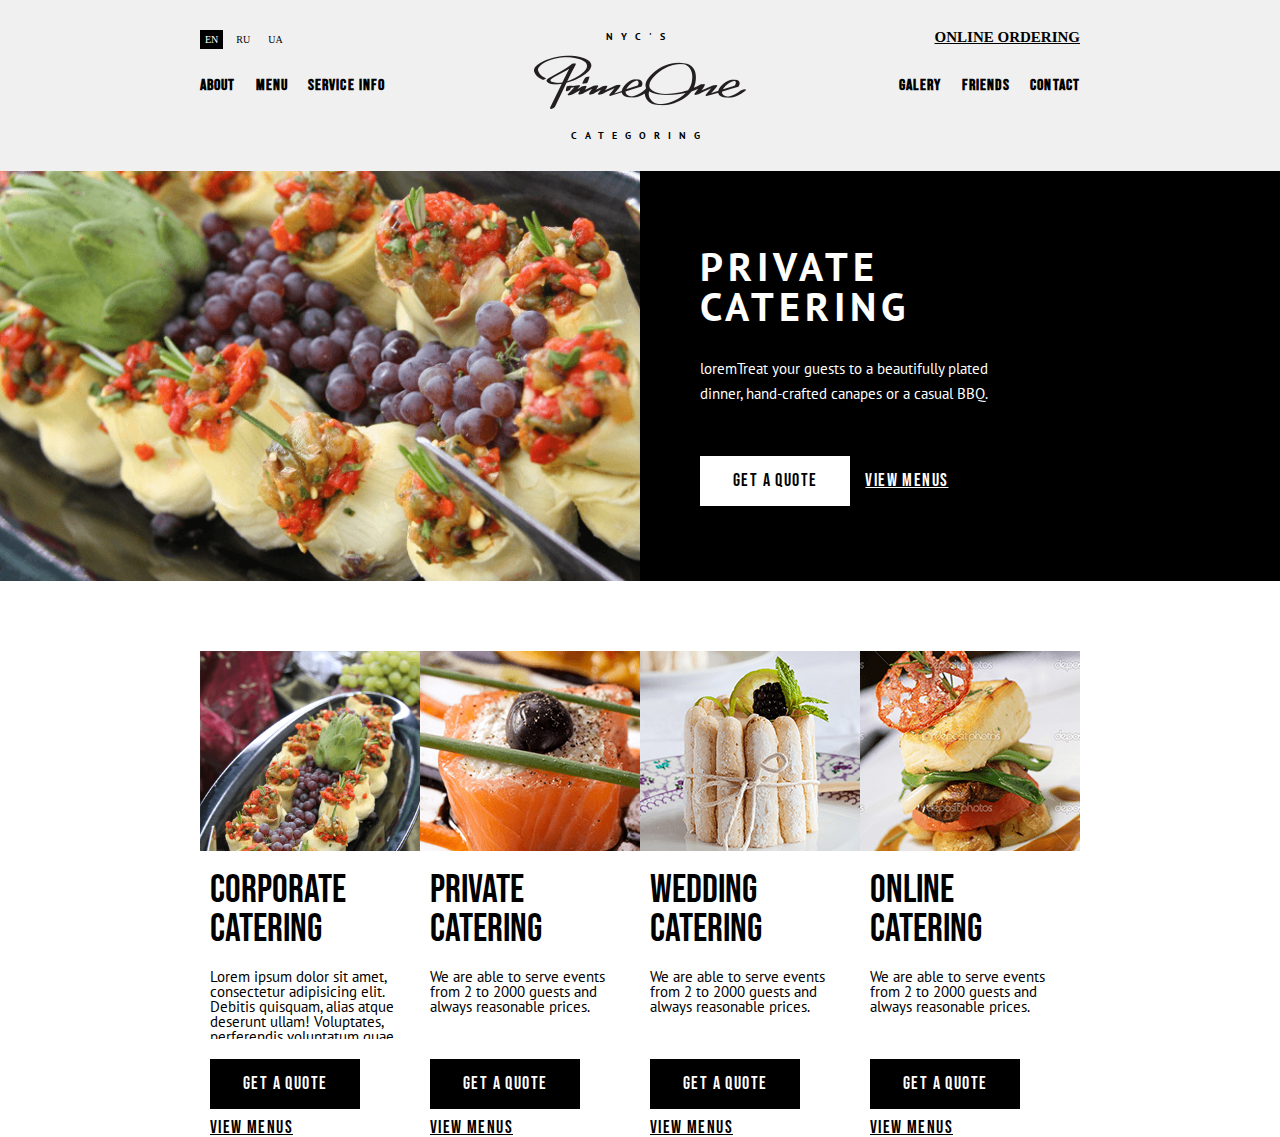
==== index.html @ daa97dd8 "init" ====
<!DOCTYPE html>
<html lang="en">
<head>
	<meta charset="UTF-8">
	<title>Prime One</title>
	<meta name="format-detection" content="telephone=no">
	<meta http-equiv="X-UA-Compatible" content="IE-edge">
	<link rel="stylesheet" href="css/style.css">
	<link rel="stylesheet" href="css/custom.css">
	<meta name="viewport" content="width=device-width, initial-scale=1.0, maximum-scale=1.0, user-scalable=0">
</head>
<body>
	<div class="wrapper">
		<!-- Шапка нач -->
		<div class="header">
			<div class="container">
				<div class="header-top">
					<div class="header-top-language">
						<a href="" class="header-top-language__item active">en</a>
						<a href="" class="header-top-language__item">ru</a>
						<a href="" class="header-top-language__item">ua</a>
					</div>
					<a href="" class="header-top__ordering">Online ordering</a>
				</div>
				<div class="header-bottom">
					<div class="header-bottom__column">
						<nav class="header-bottom-menu">
							<ul class="header-bottom-menu-list left">
								<li>
									<a href="" class="header-bottom-menu__link">About</a>
								</li>
								<li>
									<a href="" class="header-bottom-menu__link">Menu</a>
								</li>
								<li>
									<a href="" class="header-bottom-menu__link">Service info</a>
								</li>
							</ul>
						</nav>
					</div>
					<div class="header-bottom__column">
						<a href="" class="header-logo">
							<span class="header-logo__text">NYC'S</span>
							<span class="herader-logo__image">
								<img src="img/header_logo.png" alt="">
							</span>
							<span class="header-logo__text">Categoring</span>
						</a>
					</div>
					<div class="header-bottom__column">
						<nav class="header-bottom-menu ">
							<ul class="header-bottom-menu-list right">
								<li>
									<a href="" class="header-bottom-menu__link">Galery</a>
								</li>
								<li>
									<a href="" class="header-bottom-menu__link">Friends</a>
								</li>
								<li>
									<a href="" class="header-bottom-menu__link">Contact</a>
								</li>
							</ul>
						</nav>
					</div>
				</div>
				<!-- Меню - бургер для мобил -->
				<div class="header-menu__icon">
					<span></span>
					<span></span>
					<span></span>
				</div>
				<!-- конец Меню - бургер для мобил -->
			</div>
		</div>
		<!-- Шапка конец -->
		<div class="content">
			<div class="private">
				<div class="private__column">
					<div class="private__img">
						<!-- <img src="/img/content/01.png" alt=""> -->
					</div>
				</div>
				<div class="private__column">
					<div class="private-body">
						<div class="private-body-content">
							<div class="private-body__title">Private catering
							</div>
							<div class="private-body__text">
							loremTreat your guests to a beautifully plated dinner, hand-crafted canapes or a casual BBQ.
							</div>
						<div class="private-body-button">
								<a href="" class="private-body-button__item btn btn--white">Get a quote</a>
								<a href="" class="private-body-button__link">View menus</a>
						</div>
						</div>
					</div>
				</div>
			</div>
			<!-- ============== Variants нач ============ -->
			<div class="variants">
				<div class="container"><!-- Ограничивающий контейнер, т.к. в макете ограничен по шир. -->
					<div class="variants-body">
						<div class="variants__column">
							<div class="variants-item">
								<div class="variants-item-img">
									<a href="" class="variants-item__image">
								<!-- <img src="img/variants/01.png" alt=""> --> </a>
								</div>
										<p><a href="" class="variants-item__title">Corporate catering</a></p>
								<div class="variants-item__text">
									Lorem ipsum dolor sit amet, consectetur adipisicing elit. Debitis quisquam, alias atque deserunt ullam! Voluptates, perferendis voluptatum quae quod praesentium repellat impedit sit ea velit odio itaque vero dicta, provident!
									We are able to serve events from 2 to 2000 guests and always reasonable prices.
								</div>
								<p><a href="" class="variants-item__btn btn">Get a quote</a></p>
								<a href="" class="variants-item__link">View menus</a>
							</div>
							<div class="variants-item">
								<div class="variants-item-img img02">
									<a href="" class="variants-item__image"></a>
								</div>
								<p><a href="" class="variants-item__title">Private catering</a></p>
								<div class="variants-item__text">
									We are able to serve events from 2 to 2000 guests and always reasonable prices.
								</div>
								<p><a href="" class="variants-item__btn btn">Get a quote</a></p>
								<a href="" class="variants-item__link">View menus</a>
							</div>
							<div class="variants-item">
								<div class="variants-item-img img03">
									<a href="" class="variants-item__image"></a>
								</div>
								<p><a href="" class="variants-item__title">Wedding catering</a></p>
								<div class="variants-item__text">
									We are able to serve events from 2 to 2000 guests and always reasonable prices.
								</div>
								<p><a href="" class="variants-item__btn btn">Get a quote</a></p>
								<a href="" class="variants-item__link">View menus</a>
							</div>
							<div class="variants-item">
								<div class="variants-item-img img04">
									<a href="" class="variants-item__image"></a>
								</div>
								<p><a href="" class="variants-item__title">Online catering</a></p>
								<div class="variants-item__text">
									We are able to serve events from 2 to 2000 guests and always reasonable prices.
								</div>
								<p><a href="" class="variants-item__btn btn">Get a quote</a></p>
								<a href="" class="variants-item__link">View menus</a>
							</div>
							
						</div>
					</div>
				</div>
						
				
			</div>
		</div>
	</div>
	
</body>
</html>
---- css/style.css ----
@charset "UTF-8";
/* Сброс параметров */
@import url("https://fonts.googleapis.com/css2?family=PT+Sans&display=swap");
@import url("https://fonts.googleapis.com/css2?family=Bebas+Neue&display=swap");
* {
  padding: 0;
  margin: 0;
  border: 0;
}

*, *:before, *:after {
  box-sizing: border-box;
}

:focus, :active {
  outline: none;
}

a:focus, a:active {
  outline: none;
}

nav, footer, header, aside {
  display: block;
}

html, body {
  height: 100%;
  width: 100%;
  font-size: 100%;
  line-height: 1;
  font-size: 14px;
  font-family: PT Sans;
  -ms-text-size-adjust: 100%;
  -moz-text-size-adjust: 100%;
  -webkit-text-size-adjust: 100%;
}

input, button, textarea {
  font-family: inherit;
}

input::-ms-clear {
  display: none;
}

button {
  cursor: pointer;
}

button::-moz-focus-inner {
  padding: 0;
  border: 0;
}

a, a:visited {
  text-decoration: none;
}

a:hover {
  text-decoration: none;
}

ul li {
  list-style: none;
}

img {
  vertical-align: top;
}

h1, h2, h3, h4, h5, h6 {
  font-size: inherit;
  font-weight: 400;
}

/*----------------------*/
.btn {
  height: 50px;
  line-height: 50px;
  background-color: #000;
  display: inline-block;
  padding: 0 33px;
  font-size: 18px;
  font-family: "Bebas Neue";
  text-transform: uppercase;
  color: #fff;
  letter-spacing: 1.4px;
}
.btn--white {
  background-color: #fff;
  color: #000;
}
.btn:fw {
  width: 100%;
}

@font-face {
  font-family: "Conv_ceremoniousOne";
  src: url("../fonts/ceremoniousOne.eot");
  src: local("☺"), url("../fonts/ceremoniousOne.woff") format("woff"), url("../fonts/ceremoniousOne.ttf") format("truetype"), url("../fonts/ceremoniousOne.svg") format("svg");
  font-weight: normal;
  font-style: normal;
}
.wrapper {
  width: 100%;
  min-height: 100%;
  overflow: hidden;
}
.container {
  max-width: 880px;
  margin: 0 auto;
  width: 100%;
}
@media (max-width: 892px) {
  .container {
    max-width: 750px;
  }
}
@media (max-width: 750) {
  .container {
    max-width: none;
    padding: 0 10px;
  }
}

.private {
  display: ms-flexbox;
  display: flex;
  background-color: #000;
  margin-bottom: 70px;
}
.private__img {
  background-image: url("../img/content/01.png");
  background-size: cover;
  height: 100%;
}
.private__column {
  flex: 0 0 50%;
}

.private-body {
  padding: 75px 0 75px 60px;
}
.private-body__title {
  font-size: 40px;
  text-transform: uppercase;
  color: #fff;
  font-weight: 900;
  letter-spacing: 5px;
  margin-bottom: 30px;
}
.private-body__text {
  line-height: 25px;
  font-size: 15px;
  color: #fff;
  margin-bottom: 50px;
}

.private-body-content {
  max-width: 305px;
}

.private-body-button {
  display: ms-flexbox;
  display: flex;
  align-items: center;
}
.private-body-button__link {
  text-transform: uppercase;
  text-decoration: underline;
  color: #fff;
  font-family: "Bebas Neue";
  font-size: 18px;
  letter-spacing: 1.4px;
  margin-left: 15px;
}

.variants__column {
  display: ms-flexbox;
  display: flex;
  flex: 0 0 25%;
  height: 50%;
}

.variants-item-img {
  width: 220px;
  height: 200px;
  background-image: url("../img/variants/01.png");
  background-size: cover;
  margin-bottom: 20px;
}

.img02 {
  background-image: url("../img/variants/02.png");
}

.img03 {
  background-image: url("../img/variants/03.png");
}

.img04 {
  background-image: url("../img/variants/04.png");
}

.variants-item__title {
  display: block;
  padding: 0 0 0 10px;
  font-family: "Bebas Neue";
  text-transform: uppercase;
  font-size: 39px;
  color: #000;
  max-width: 175px;
}
.variants-item__text {
  overflow-y: auto;
  padding: 0 0 0 10px;
  margin: 20px 0 20px 0;
  font-size: 15px;
  height: 70px;
  max-height: 75px;
  max-width: 200px;
}
.variants-item__btn {
  margin: 0 0 10px 10px;
}
.variants-item__link {
  text-transform: uppercase;
  text-decoration: underline;
  color: #000;
  font-family: "Bebas Neue";
  font-size: 18px;
  letter-spacing: 1.4px;
  padding: 0 0 0 10px;
}

.header {
  padding: 30px 0 30px 0;
  background-color: #f0f0f0;
}

.header-top {
  display: ms-flexbox;
  display: flex;
  justify-content: space-between;
}
.header-top__ordering {
  text-transform: uppercase;
  text-decoration: underline;
  font-size: 15px;
  font-family: Bebas;
  color: #000;
  font-weight: 900;
}

.header-top-language {
  display: ms-flexbox;
  display: flex;
}
.header-top-language__item {
  display: block;
  line-height: 19px;
  color: #000;
  font-size: 10px;
  font-family: Bebas;
  text-transform: uppercase;
  padding: 0 5px;
  margin: 0 8px 0 0;
}
.header-top-language__item.active {
  background-color: #000;
  color: #fff;
}

.header-bottom {
  margin: -17px 0 0 0;
  display: ms-flexbox;
  display: flex;
  align-items: center;
}
.header-bottom__column {
  flex: 0 0 33.333%;
  font-weight: 900;
}

.header-bottom-menu__link {
  color: #000;
}

.header-bottom-menu-list {
  display: ms-flexbox;
  display: flex;
  font-family: "Bebas Neue";
  text-transform: uppercase;
  line-height: 1.667;
  letter-spacing: 1.1px;
  font-size: 16px;
}
.header-bottom-menu-list li {
  padding: 0 20px 0 0;
}
.header-bottom-menu-list li:last-child {
  padding-right: 0;
}
@media (max-width: 892pxpx) {
  .header-bottom-menu-list li:last-child {
    padding: 5px;
  }
}
.header-bottom-menu-list.right {
  justify-content: flex-end;
}
@media (max-width: 892pxpx) {
  .header-bottom-menu-list.right {
    padding: 5px;
  }
}

.header-logo {
  display: block;
  text-align: center;
  font-size: 10px;
  letter-spacing: 8px;
  text-transform: uppercase;
  color: #000;
}
.herader-logo__image {
  margin: 0 15px;
}

.header-menu__icon {
  display: none;
}

@media (max-width: 750px) {
  .header-menu__icon {
    display: block;
    position: absolute;
    top: 18px;
    right: 10px;
    width: 30px;
    height: 18px;
    cursor: pointer;
    z-index: 5;
  }
}
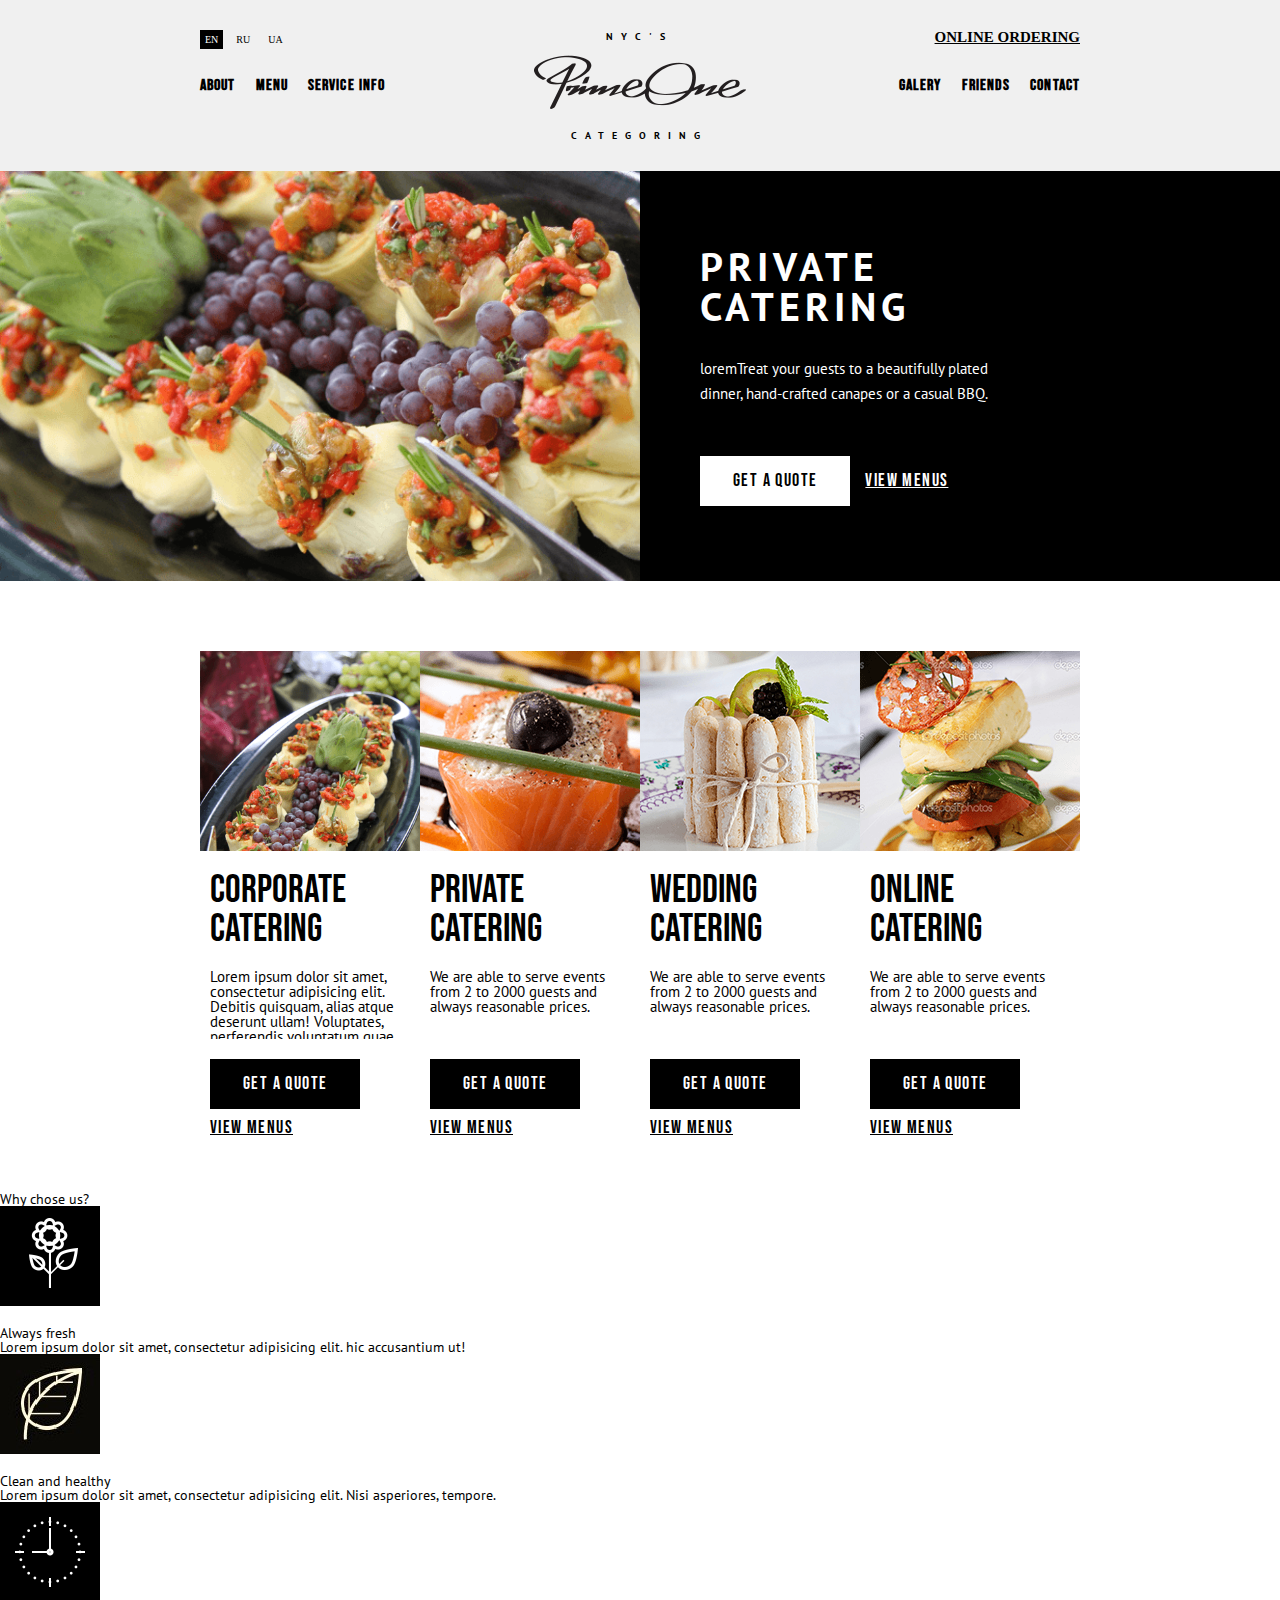
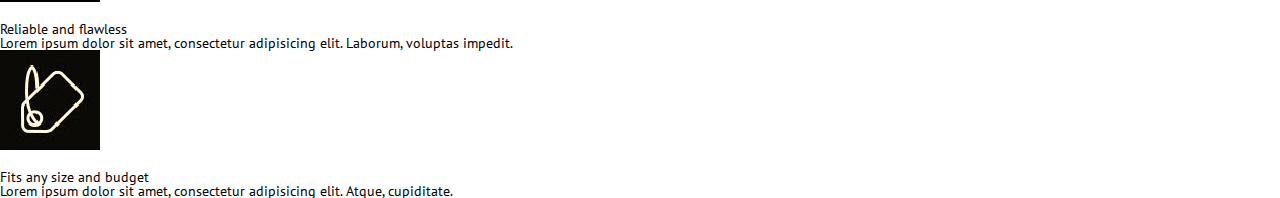
==== commit a05d5de5: "add some img" ====
--- a/index.html
+++ b/index.html
@@ -98,7 +98,8 @@
 			</div>
 			<!-- ============== Variants нач ============ -->
 			<div class="variants">
-				<div class="container"><!-- Ограничивающий контейнер, т.к. в макете ограничен по шир. -->
+				<div class="container">
+					<!-- Ограничивающий контейнер, т.к. в макете ограничен по шир. -->
 					<div class="variants-body">
 						<div class="variants__column">
 							<div class="variants-item">
@@ -106,7 +107,7 @@
 									<a href="" class="variants-item__image">
 								<!-- <img src="img/variants/01.png" alt=""> --> </a>
 								</div>
-										<p><a href="" class="variants-item__title">Corporate catering</a></p>
+								<p><a href="" class="variants-item__title">Corporate catering</a></p>
 								<div class="variants-item__text">
 									Lorem ipsum dolor sit amet, consectetur adipisicing elit. Debitis quisquam, alias atque deserunt ullam! Voluptates, perferendis voluptatum quae quod praesentium repellat impedit sit ea velit odio itaque vero dicta, provident!
 									We are able to serve events from 2 to 2000 guests and always reasonable prices.
@@ -151,8 +152,68 @@
 						</div>
 					</div>
 				</div>
-						
-				
+			</div>
+			<!-- Var end -->
+			<!-- ============ Why we? ========== -->
+			<div class="why">
+				<div class="why-top">
+					<div class="why-top__column">
+						<div class="why-top__text">Why chose us?</div>
+					</div>
+					<div class="why-top__column">
+						<div class="why-top__img"><!-- <img src="img/why/Layer 3.png" alt=""> --></div>
+					</div>					
+				</div>
+				<div class="why-bottom">
+					<div class="why-bottom__column">
+						<div class="why-bottom-item">
+							<div class="why-bottom-item__icon">
+								<img src="img/icons/flower.png" alt="">
+							</div>
+							<div class="why-bottom-item-body">
+								<div class="why-bottom-item-body__title">Always fresh</div>
+								<div class="why-bottom-item-body__text">Lorem ipsum dolor sit amet, consectetur adipisicing elit. hic accusantium ut!</div>
+							</div>
+						</div>
+					</div>
+					<div class="why-bottom__column">
+						<div class="why-bottom-item">
+							<div class="why-bottom-item__icon">
+								<img src="img/icons/icon02.jpg" alt="">
+							</div>
+							<div class="why-bottom-item-body">
+								<div class="why-bottom-item-body__title">
+									Clean and healthy
+								</div>
+								<div class="why-bottom-item-body__text">Lorem ipsum dolor sit amet, consectetur adipisicing elit. Nisi asperiores, tempore.</div>
+							</div>
+						</div>
+					</div>
+					<div class="why-bottom__column">
+						<div class="why-bottom-item">
+							<div class="why-bottom-item__icon icon03">
+								<img src="img/icons/timeIcon.png" alt="">
+							</div>
+							<div class="why-bottom-item-body">
+								<div class="why-bottom-item-body__title">
+									Reliable and flawless
+								</div>
+								<div class="why-bottom-item-body__text">
+									Lorem ipsum dolor sit amet, consectetur adipisicing elit. Laborum, voluptas impedit.
+								</div>
+							</div>
+						</div>
+					</div>
+					<div class="why-bottom__column">
+						<div class="why-bottom-item">
+							<div class="why-bottom-item__icon icon04"><img src="img/icons/icon04.jpg" alt=""></div>
+							<div class="why-bottom-item-body">
+								<div class="why-bottom-item-body__title">Fits any size and budget</div>
+								<div class="why-bottom-item-body__text">Lorem ipsum dolor sit amet, consectetur adipisicing elit. Atque, cupiditate.</div>
+							</div>
+						</div>
+					</div>
+				</div>
 			</div>
 		</div>
 	</div>
--- a/css/style.css
+++ b/css/style.css
@@ -112,12 +112,12 @@
   margin: 0 auto;
   width: 100%;
 }
-@media (max-width: 892px) {
+@media (max-width: 892pxpx) {
   .container {
     max-width: 750px;
   }
 }
-@media (max-width: 750) {
+@media (max-width: 750px) {
   .container {
     max-width: none;
     padding: 0 10px;
@@ -176,11 +176,24 @@
   margin-left: 15px;
 }
 
+@media (max-width: 892px) {
+  .container {
+    flex-wrap: wrap;
+  }
+}
+
+.variants {
+  margin-bottom: 30px;
+}
 .variants__column {
   display: ms-flexbox;
   display: flex;
-  flex: 0 0 25%;
-  height: 50%;
+}
+@media (max-width: 892px) {
+  .variants__column {
+    display: ms-flexbox;
+    display: flex;
+  }
 }
 
 .variants-item-img {
@@ -203,6 +216,9 @@
   background-image: url("../img/variants/04.png");
 }
 
+.variants-item {
+  margin-bottom: 25px;
+}
 .variants-item__title {
   display: block;
   padding: 0 0 0 10px;
@@ -232,6 +248,10 @@
   font-size: 18px;
   letter-spacing: 1.4px;
   padding: 0 0 0 10px;
+}
+
+.why-bottom-item__icon {
+  margin-bottom: 20px;
 }
 
 .header {
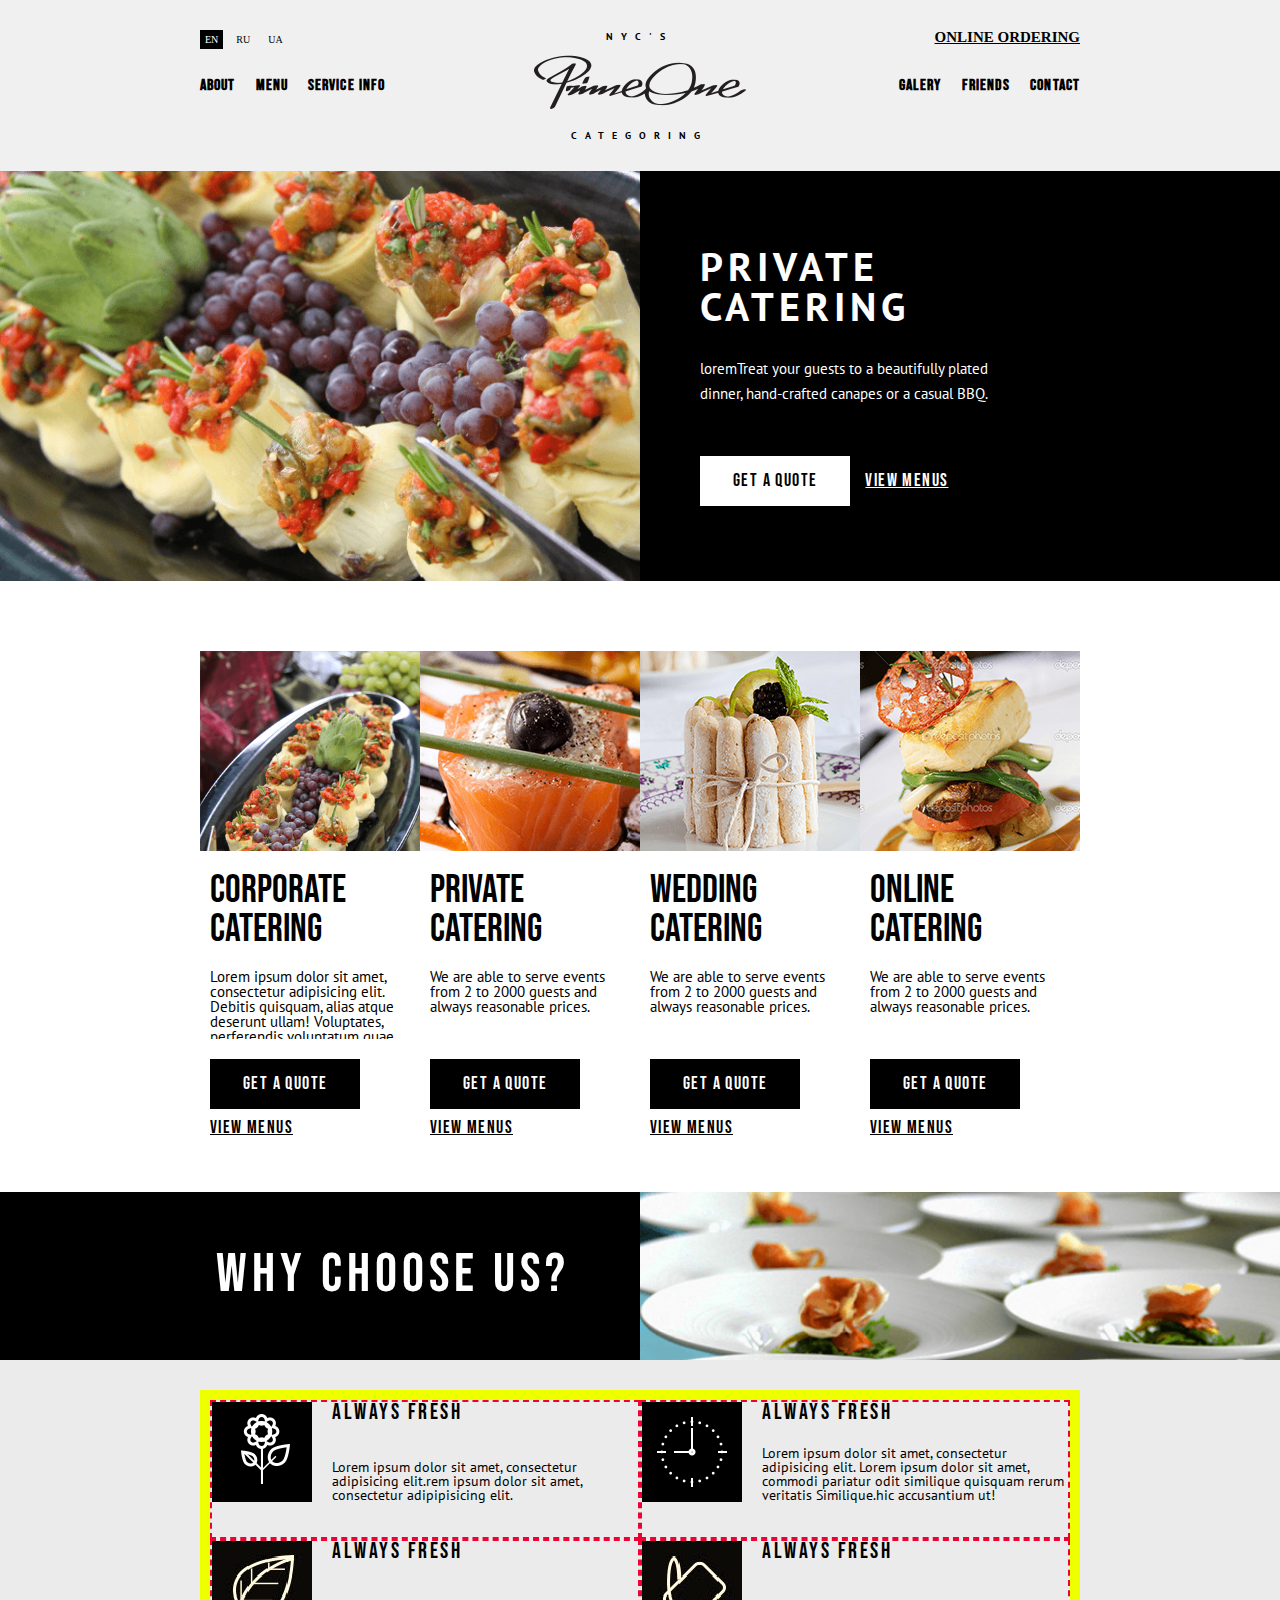
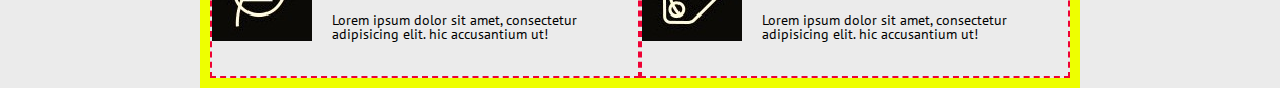
==== commit 0348310c: "why block" ====
--- a/index.html
+++ b/index.html
@@ -96,126 +96,128 @@
 					</div>
 				</div>
 			</div>
-			<!-- ============== Variants нач ============ -->
-			<div class="variants">
+		</div>
+		<!-- ============== Variants нач ============ -->
+		<div class="variants">
+			<div class="container">
+				<!-- Ограничивающий контейнер, т.к. в макете ограничен по шир. -->
+				<div class="variants-body">
+					<div class="variants__column">
+						<div class="variants-item">
+							<div class="variants-item-img">
+								<a href="" class="variants-item__image">
+								<!-- <img src="img/variants/01.png" alt=""> --> </a>
+							</div>
+							<p><a href="" class="variants-item__title">Corporate catering</a></p>
+							<div class="variants-item__text">
+								Lorem ipsum dolor sit amet, consectetur adipisicing elit. Debitis quisquam, alias atque deserunt ullam! Voluptates, perferendis voluptatum quae quod praesentium repellat impedit sit ea velit odio itaque vero dicta, provident!
+								We are able to serve events from 2 to 2000 guests and always reasonable prices.
+							</div>
+							<p><a href="" class="variants-item__btn btn">Get a quote</a></p>
+							<a href="" class="variants-item__link">View menus</a>
+						</div>
+						<div class="variants-item">
+							<div class="variants-item-img img02">
+								<a href="" class="variants-item__image"></a>
+							</div>
+							<p><a href="" class="variants-item__title">Private catering</a></p>
+							<div class="variants-item__text">
+								We are able to serve events from 2 to 2000 guests and always reasonable prices.
+							</div>
+							<p><a href="" class="variants-item__btn btn">Get a quote</a></p>
+							<a href="" class="variants-item__link">View menus</a>
+						</div>
+						<div class="variants-item">
+							<div class="variants-item-img img03">
+								<a href="" class="variants-item__image"></a>
+							</div>
+							<p><a href="" class="variants-item__title">Wedding catering</a></p>
+							<div class="variants-item__text">
+								We are able to serve events from 2 to 2000 guests and always reasonable prices.
+							</div>
+							<p><a href="" class="variants-item__btn btn">Get a quote</a></p>
+							<a href="" class="variants-item__link">View menus</a>
+						</div>
+						<div class="variants-item">
+							<div class="variants-item-img img04">
+								<a href="" class="variants-item__image"></a>
+							</div>
+							<p><a href="" class="variants-item__title">Online catering</a></p>
+							<div class="variants-item__text">
+								We are able to serve events from 2 to 2000 guests and always reasonable prices.
+							</div>
+							<p><a href="" class="variants-item__btn btn">Get a quote</a></p>
+							<a href="" class="variants-item__link">View menus</a>
+						</div>	
+					</div>
+				</div>
+			</div>
+		</div>
+		<!-- Var end -->
+		<!-- ============ Why we? ========== -->
+		<div class="why">
+			<div class="why-top">
+				<div class="why-top__column">
+					<div class="why-top__text">Why choose us?</div>
+					</div>
+				<div class="why-top__column">
+					<div class="why-top__img"><br><br><br><br><br><br><br><br><br><br><br><br><!-- <img src="img/why/Layer 3.png" alt=""> --></div>
+				</div>					
+			</div>
+			<div class="why-bottom">
 				<div class="container">
-					<!-- Ограничивающий контейнер, т.к. в макете ограничен по шир. -->
-					<div class="variants-body">
-						<div class="variants__column">
-							<div class="variants-item">
-								<div class="variants-item-img">
-									<a href="" class="variants-item__image">
-								<!-- <img src="img/variants/01.png" alt=""> --> </a>
-								</div>
-								<p><a href="" class="variants-item__title">Corporate catering</a></p>
-								<div class="variants-item__text">
-									Lorem ipsum dolor sit amet, consectetur adipisicing elit. Debitis quisquam, alias atque deserunt ullam! Voluptates, perferendis voluptatum quae quod praesentium repellat impedit sit ea velit odio itaque vero dicta, provident!
-									We are able to serve events from 2 to 2000 guests and always reasonable prices.
-								</div>
-								<p><a href="" class="variants-item__btn btn">Get a quote</a></p>
-								<a href="" class="variants-item__link">View menus</a>
-							</div>
-							<div class="variants-item">
-								<div class="variants-item-img img02">
-									<a href="" class="variants-item__image"></a>
-								</div>
-								<p><a href="" class="variants-item__title">Private catering</a></p>
-								<div class="variants-item__text">
-									We are able to serve events from 2 to 2000 guests and always reasonable prices.
-								</div>
-								<p><a href="" class="variants-item__btn btn">Get a quote</a></p>
-								<a href="" class="variants-item__link">View menus</a>
-							</div>
-							<div class="variants-item">
-								<div class="variants-item-img img03">
-									<a href="" class="variants-item__image"></a>
-								</div>
-								<p><a href="" class="variants-item__title">Wedding catering</a></p>
-								<div class="variants-item__text">
-									We are able to serve events from 2 to 2000 guests and always reasonable prices.
-								</div>
-								<p><a href="" class="variants-item__btn btn">Get a quote</a></p>
-								<a href="" class="variants-item__link">View menus</a>
-							</div>
-							<div class="variants-item">
-								<div class="variants-item-img img04">
-									<a href="" class="variants-item__image"></a>
-								</div>
-								<p><a href="" class="variants-item__title">Online catering</a></p>
-								<div class="variants-item__text">
-									We are able to serve events from 2 to 2000 guests and always reasonable prices.
-								</div>
-								<p><a href="" class="variants-item__btn btn">Get a quote</a></p>
-								<a href="" class="variants-item__link">View menus</a>
-							</div>
-							
-						</div>
-					</div>
-				</div>
-			</div>
-			<!-- Var end -->
-			<!-- ============ Why we? ========== -->
-			<div class="why">
-				<div class="why-top">
-					<div class="why-top__column">
-						<div class="why-top__text">Why chose us?</div>
-					</div>
-					<div class="why-top__column">
-						<div class="why-top__img"><!-- <img src="img/why/Layer 3.png" alt=""> --></div>
-					</div>					
-				</div>
-				<div class="why-bottom">
-					<div class="why-bottom__column">
-						<div class="why-bottom-item">
-							<div class="why-bottom-item__icon">
-								<img src="img/icons/flower.png" alt="">
-							</div>
-							<div class="why-bottom-item-body">
-								<div class="why-bottom-item-body__title">Always fresh</div>
-								<div class="why-bottom-item-body__text">Lorem ipsum dolor sit amet, consectetur adipisicing elit. hic accusantium ut!</div>
-							</div>
-						</div>
-					</div>
-					<div class="why-bottom__column">
-						<div class="why-bottom-item">
-							<div class="why-bottom-item__icon">
-								<img src="img/icons/icon02.jpg" alt="">
-							</div>
-							<div class="why-bottom-item-body">
-								<div class="why-bottom-item-body__title">
-									Clean and healthy
-								</div>
-								<div class="why-bottom-item-body__text">Lorem ipsum dolor sit amet, consectetur adipisicing elit. Nisi asperiores, tempore.</div>
-							</div>
-						</div>
-					</div>
-					<div class="why-bottom__column">
-						<div class="why-bottom-item">
-							<div class="why-bottom-item__icon icon03">
-								<img src="img/icons/timeIcon.png" alt="">
-							</div>
-							<div class="why-bottom-item-body">
-								<div class="why-bottom-item-body__title">
-									Reliable and flawless
-								</div>
-								<div class="why-bottom-item-body__text">
-									Lorem ipsum dolor sit amet, consectetur adipisicing elit. Laborum, voluptas impedit.
-								</div>
-							</div>
-						</div>
-					</div>
-					<div class="why-bottom__column">
-						<div class="why-bottom-item">
-							<div class="why-bottom-item__icon icon04"><img src="img/icons/icon04.jpg" alt=""></div>
-							<div class="why-bottom-item-body">
-								<div class="why-bottom-item-body__title">Fits any size and budget</div>
-								<div class="why-bottom-item-body__text">Lorem ipsum dolor sit amet, consectetur adipisicing elit. Atque, cupiditate.</div>
-							</div>
-						</div>
-					</div>
-				</div>
-			</div>
-		</div>
+					<div class="why-bottom-row">
+						<div class="why-bottom__column">
+							<div class="why-bottom-item">
+								<div class="why-bottom-item__icon">
+									<img src="img/icons/flower.png" alt="">
+								</div>
+								<div class="why-bottom-item-body">
+									<div class="why-bottom-item-body__title">Always fresh</div>
+									<div class="why-bottom-item-body__text">Lorem ipsum dolor sit amet, consectetur adipisicing elit.rem ipsum dolor sit amet, consectetur adipipisicing elit. 
+									</div>
+								</div>
+							</div>
+						</div>
+						<div class="why-bottom__column">
+							<div class="why-bottom-item">
+								<div class="why-bottom-item__icon"><img src="img/icons/timeIcon.png" alt="">
+								</div>
+								<div class="why-bottom-item-body">
+									<div class="why-bottom-item-body__title">Always fresh</div>
+									<div class="why-bottom-item-body__text">Lorem ipsum dolor sit amet, consectetur adipisicing elit. Lorem ipsum dolor sit amet, commodi pariatur odit similique quisquam rerum veritatis Similique.hic accusantium ut!
+									</div>
+								</div>
+							</div>
+						</div>
+						<div class="why-bottom__column">
+							<div class="why-bottom-item">
+								<div class="why-bottom-item__icon"><img src="img/icons/icon02.jpg" alt="">
+								</div>
+								<div class="why-bottom-item-body">
+									<div class="why-bottom-item-body__title">Always fresh</div>
+									<div class="why-bottom-item-body__text">Lorem ipsum dolor sit amet, consectetur adipisicing elit. hic accusantium ut!
+									</div>
+								</div>
+							</div>
+						</div>
+						<div class="why-bottom__column">
+							<div class="why-bottom-item">
+								<div class="why-bottom-item__icon"><img src="img/icons/icon04.jpg" alt="">
+								</div>
+								<div class="why-bottom-item-body">
+									<div class="why-bottom-item-body__title">Always fresh</div>
+									<div class="why-bottom-item-body__text">Lorem ipsum dolor sit amet, consectetur adipisicing elit. hic accusantium ut!
+									</div>
+								</div>
+							</div>
+						</div>
+					</div>	
+				</div>
+			</div>
+		</div>
+			<!-- end why -->
+		
 	</div>
 	
 </body>
--- a/css/style.css
+++ b/css/style.css
@@ -250,8 +250,64 @@
   padding: 0 0 0 10px;
 }
 
-.why-bottom-item__icon {
-  margin-bottom: 20px;
+.why-top {
+  display: ms-flexbox;
+  display: flex;
+}
+.why-top__column {
+  flex: 0 0 50%;
+  background-color: #000;
+}
+.why-top__text {
+  padding: 55px 70px 50px 0;
+  text-align: right;
+  color: #ffffff;
+  font-family: "Bebas Neue";
+  font-size: 55px;
+  text-transform: uppercase;
+  letter-spacing: 5px;
+}
+.why-top__img {
+  background-image: url("../img/why/Layer 3.png");
+  background-size: cover;
+}
+
+.why-bottom-row {
+  display: ms-flexbox;
+  display: flex;
+  flex-wrap: wrap;
+  border: 10px solid #ef0;
+}
+
+.why-bottom {
+  background-color: #ebebeb;
+  padding-top: 30px;
+}
+.why-bottom__column {
+  border: 2px dashed #ef0134;
+  flex: 0 0 50%;
+}
+
+.why-bottom-item {
+  display: ms-flexbox;
+  display: flex;
+  padding-bottom: 35px;
+}
+.why-bottom-item-body {
+  display: ms-flexbox;
+  display: flex;
+  flex-direction: column;
+}
+.why-bottom-item-body__title {
+  flex: 1 1 auto;
+  padding-left: 20px;
+  font-size: 22px;
+  letter-spacing: 2.5px;
+  font-family: "Bebas Neue";
+}
+.why-bottom-item-body__text {
+  padding-left: 20px;
+  font-size: 14px;
 }
 
 .header {
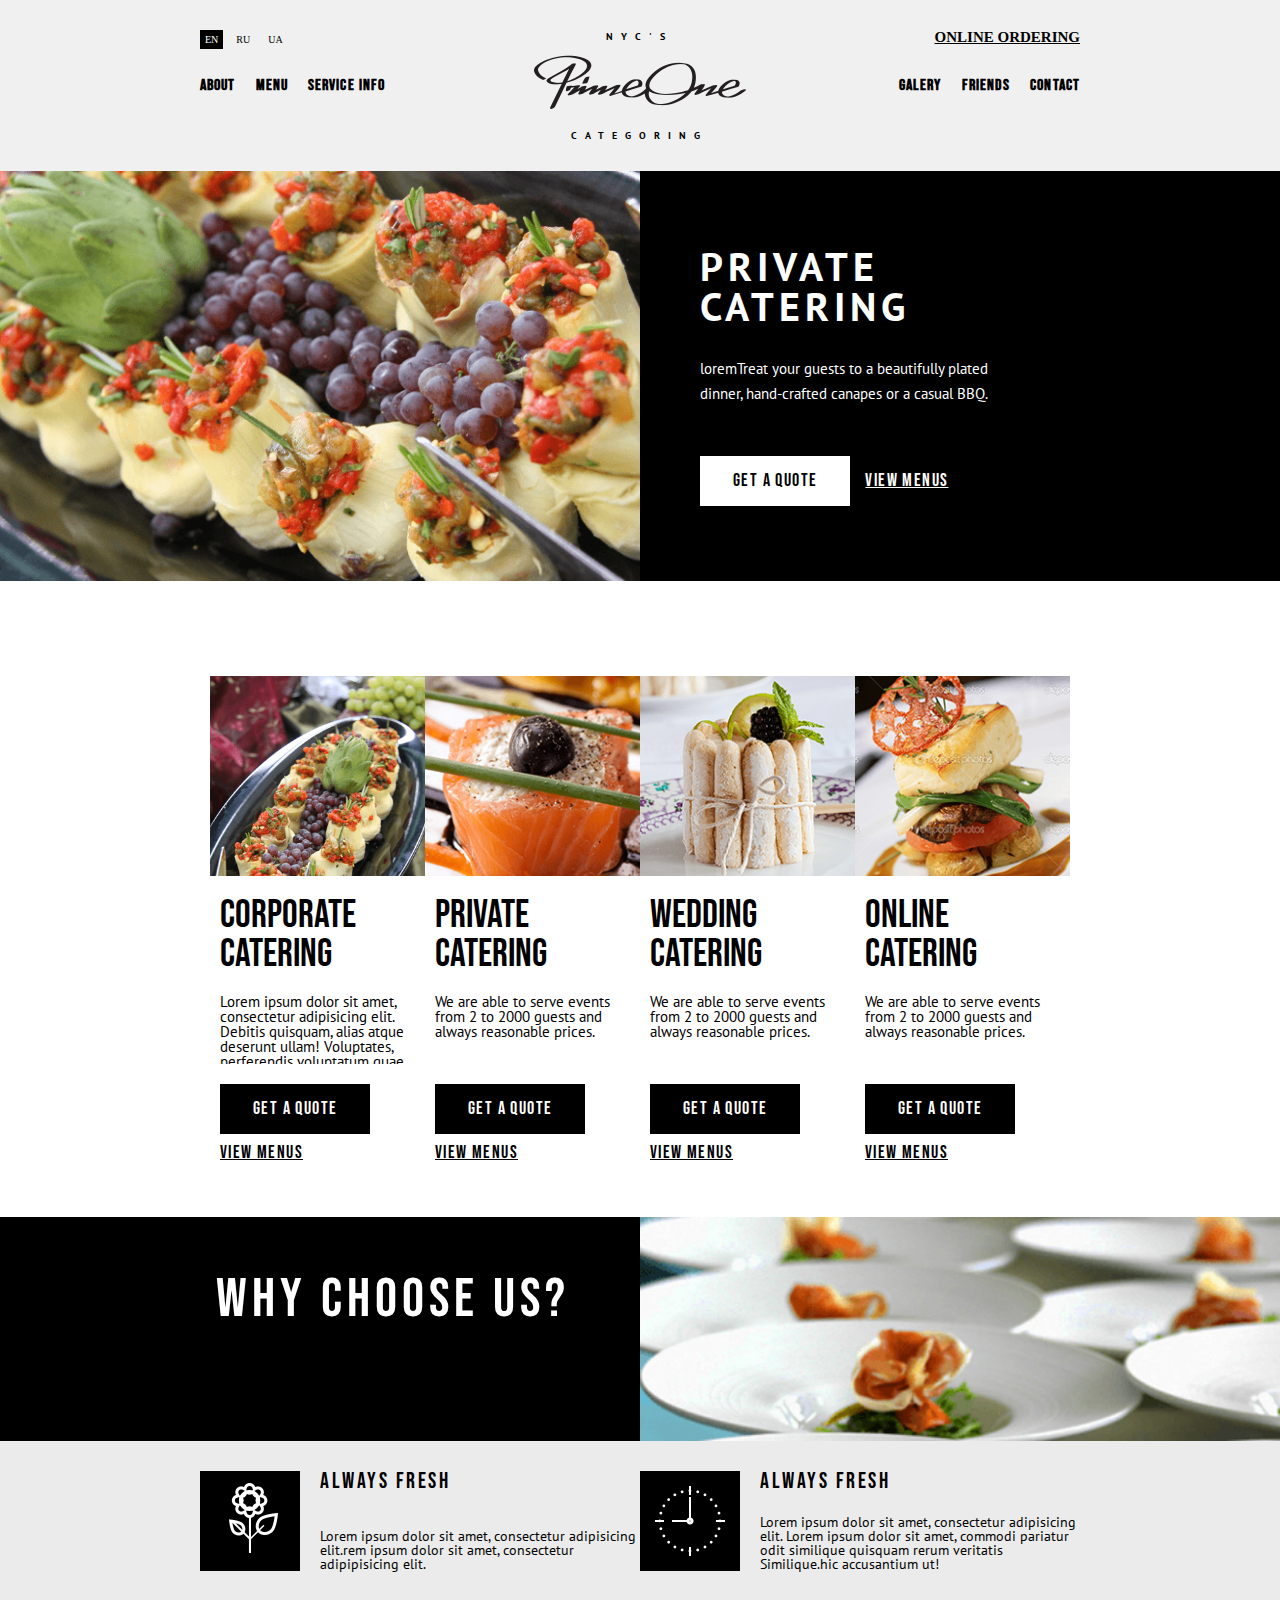
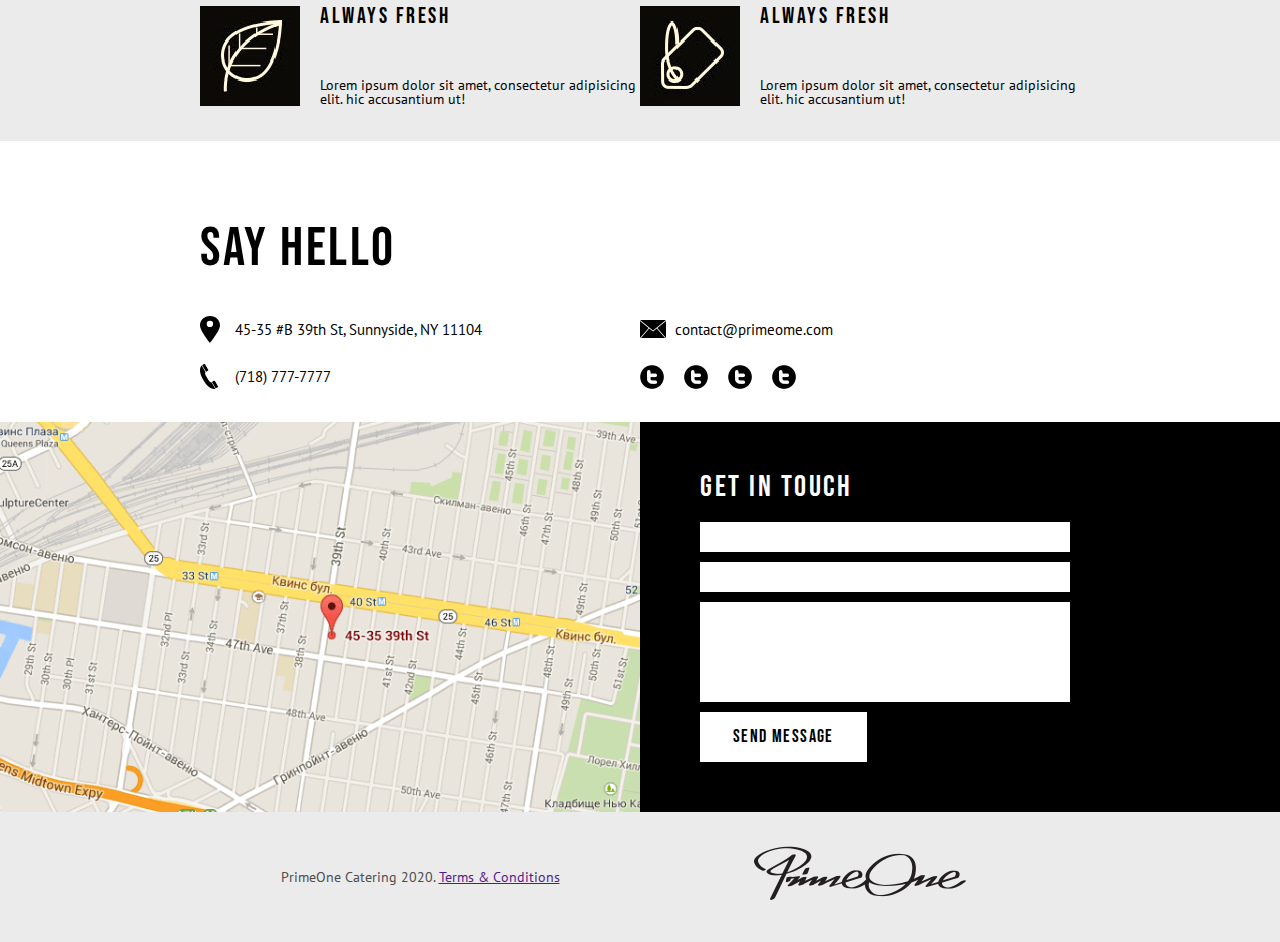
==== commit 41f63c51: "adaptive not end" ====
--- a/index.html
+++ b/index.html
@@ -1,17 +1,18 @@
 <!DOCTYPE html>
 <html lang="en">
 <head>
+	<script src="http://maps.google.com/api/js?sensor+false&amp;key="></script>
 	<meta charset="UTF-8">
 	<title>Prime One</title>
 	<meta name="format-detection" content="telephone=no">
 	<meta http-equiv="X-UA-Compatible" content="IE-edge">
 	<link rel="stylesheet" href="css/style.css">
-	<link rel="stylesheet" href="css/custom.css">
+	<!-- <link rel="stylesheet" href="css/custom.css"> -->
 	<meta name="viewport" content="width=device-width, initial-scale=1.0, maximum-scale=1.0, user-scalable=0">
 </head>
 <body>
 	<div class="wrapper">
-		<!-- Шапка нач -->
+		<!-- ============ HEADER нач ============ -->
 		<div class="header">
 			<div class="container">
 				<div class="header-top">
@@ -161,7 +162,7 @@
 					<div class="why-top__text">Why choose us?</div>
 					</div>
 				<div class="why-top__column">
-					<div class="why-top__img"><br><br><br><br><br><br><br><br><br><br><br><br><!-- <img src="img/why/Layer 3.png" alt=""> --></div>
+					<div class="why-top__img"><br><br><br><br><br><br><br><br><br><br><br><br><br><br><br><br><!-- <img src="img/why/Layer 3.png" alt=""> --></div>
 				</div>					
 			</div>
 			<div class="why-bottom">
@@ -216,9 +217,99 @@
 				</div>
 			</div>
 		</div>
-			<!-- end why -->
-		
+		<!-- end why -->
+		<!-- ================ Contacts ============ -->
+		<div class="contacts">
+			<div class="contacts-top">
+				<div class="container">
+					<div class="contacts-title">
+						say hello
+					</div>
+					<div class="contacts-body">
+						<div class="contacts-body__column">
+							<div class="contacts-body__item contacts-body__item--1">45-35 #B 39th St, Sunnyside, NY 11104
+							</div>
+						</div>
+						<div class="contacts-body__column">
+							<a href="mailto:contact@primeome.com" class="contacts-body__item contacts-body__item--3">contact@primeome.com</a>
+						</div>
+						<div class="contacts-body__column">
+							<a href="tel:7187777777" class="contacts-body__item contacts-body__item--2">(718) 777-7777</a>
+						</div>
+						<div class="contacts-body__column">
+							<div class="contacts-social">
+								<a href="" class="contacts_social__item contacts-social__item--1">
+									<img src="img/Screenshot_1.jpg" alt="">
+								</a>
+								<a href="" class="contacts_social__item contacts-social__item--2">
+									<img src="img/Screenshot_1.jpg" alt="">
+								</a>
+								<a href="" class="contacts_social__item contacts-social__item--3">
+									<img src="img/Screenshot_1.jpg" alt="">
+								</a>
+								<a href="" class="contacts_social__item contacts-social__item--4">
+									<img src="img/Screenshot_1.jpg" alt="">
+								</a>
+							</div>
+						</div>
+					</div>	
+				</div>		
+			</div>
+			<div class="contacts-bottom">
+				<div class="contacts-bottom__column">
+					<div class="contacts-bottom__map" id="map"></div>
+				</div>
+				<div class="contacts-bottom__column">
+					<div class="contacts-bottom-form">
+						<div class="contacts-bottom-form__title">
+							Get in touch
+						</div>
+						<form action="#" class="contacts-bottom-form-body">
+							<div class="contacts-bottom-form-line">
+								<input autocomplete="off" type="text" name="form[]" data-value="Name" class="input" />
+							</div>
+							<div class="contacts-bottom-form-line">
+								<input autocomplete="off" type="text" name="form[]" data-value="" class="input" />
+							</div>
+							<div class="contacts-bottom-form-line">
+								<textarea autocomplete="off" name="form[]"></textarea>
+							</div>
+							<div class="contacts-bottom-form-button">
+								<button type="submit" class="contacts-bottom-form-btn btn btn--white">send message</button>
+							</div>
+						</form>
+					</div>
+				</div>
+			</div>
+		</div>
+		<!-- footer -->
+		<footer>
+			<div class="container">
+				<div class="footer-body">
+					<div class="footer-body__column">
+						<div class="footer__text">PrimeOne Catering 2020. <a href="" target="_blank">Terms & Conditions</a>
+						</div>
+					</div>
+					<div class="footer-body__column">
+						<a href="" class="footer__logo"><img src="img/header_logo.png" alt=""></a>
+					</div>
+				</div>
+			</div>
+		</footer>
+		<!-- ============================== -->
+		<!-- <div class="container2">
+			<div class="img-container">
+				<div class="img-container__column">
+					<div class="container__text">
+						PrimeOne Catering 2020. <a href="" target="_blank">Terms & Conditions</a>	
+					</div>
+				</div>
+				<div class="img-container__column">
+					<a href="#" class="container__logo"><img src="img/del_img/myppc.ru-1258096424_f_35.jpg" alt=""></a>	
+				</div>
+			</div>
+		</div> -->
+		<!-- =============================== -->
 	</div>
-	
 </body>
 </html>--- a/css/style.css
+++ b/css/style.css
@@ -74,7 +74,7 @@
   font-weight: 400;
 }
 
-/*----------------------*/
+/*===================================================*/
 .btn {
   height: 50px;
   line-height: 50px;
@@ -95,6 +95,39 @@
   width: 100%;
 }
 
+textarea {
+  display: block;
+  resize: none;
+  padding: 0 0;
+  -webkit-appearance: none;
+  -moz-appearance: none;
+  appearance: none;
+}
+
+.input {
+  height: 30px;
+  width: 100%;
+}
+
+.footer-body {
+  display: ms-flexbox;
+  display: flex;
+  height: 130px;
+  justify-content: space-between;
+  align-items: center;
+  text-align: center;
+}
+.footer__text {
+  color: #4d4d4d;
+  font-style: 15px;
+  line-height: 25px;
+}
+.footer__text a {
+  text-decoration: underline;
+}
+.footer__text a:hover {
+  text-decoration: none;
+}
 @font-face {
   font-family: "Conv_ceremoniousOne";
   src: url("../fonts/ceremoniousOne.eot");
@@ -112,12 +145,19 @@
   margin: 0 auto;
   width: 100%;
 }
-@media (max-width: 892pxpx) {
+@media (max-width: 900px) {
+  .container {
+    max-width: 970px;
+    padding: 0 10px;
+  }
+}
+@media (max-width: 750px) {
   .container {
     max-width: 750px;
-  }
-}
-@media (max-width: 750px) {
+    padding: 0 10px;
+  }
+}
+@media (max-width: 777.98px) {
   .container {
     max-width: none;
     padding: 0 10px;
@@ -129,18 +169,39 @@
   display: flex;
   background-color: #000;
   margin-bottom: 70px;
+}
+@media (max-width: 420px) {
+  .private {
+    flex-wrap: wrap;
+    margin-bottom: 20px;
+  }
 }
 .private__img {
   background-image: url("../img/content/01.png");
   background-size: cover;
   height: 100%;
 }
+@media (max-width: 420px) {
+  .private__img {
+    background-image: none;
+  }
+}
 .private__column {
   flex: 0 0 50%;
 }
+@media (max-width: 420px) {
+  .private__column {
+    flex: 0 0 100%;
+  }
+}
 
 .private-body {
   padding: 75px 0 75px 60px;
+}
+@media (max-width: 420px) {
+  .private-body {
+    padding: 10px;
+  }
 }
 .private-body__title {
   font-size: 40px;
@@ -176,10 +237,8 @@
   margin-left: 15px;
 }
 
-@media (max-width: 892px) {
-  .container {
-    flex-wrap: wrap;
-  }
+.variants-body {
+  padding-left: 10px;
 }
 
 .variants {
@@ -191,18 +250,29 @@
 }
 @media (max-width: 892px) {
   .variants__column {
-    display: ms-flexbox;
-    display: flex;
+    flex-wrap: wrap;
   }
 }
 
 .variants-item-img {
-  width: 220px;
+  width: 215px;
   height: 200px;
   background-image: url("../img/variants/01.png");
   background-size: cover;
   margin-bottom: 20px;
 }
+@media (max-width: 892px) {
+  .variants-item-img {
+    width: 365px;
+    height: 350px;
+  }
+}
+@media (max-width: 420px) {
+  .variants-item-img {
+    width: 285px;
+    height: 200px;
+  }
+}
 
 .img02 {
   background-image: url("../img/variants/02.png");
@@ -217,7 +287,7 @@
 }
 
 .variants-item {
-  margin-bottom: 25px;
+  margin: 25px 0px;
 }
 .variants-item__title {
   display: block;
@@ -237,6 +307,11 @@
   max-height: 75px;
   max-width: 200px;
 }
+@media (max-width: 420px) {
+  .variants-item__text {
+    margin: 0;
+  }
+}
 .variants-item__btn {
   margin: 0 0 10px 10px;
 }
@@ -250,6 +325,10 @@
   padding: 0 0 0 10px;
 }
 
+.why {
+  background-color: #ebebeb;
+}
+
 .why-top {
   display: ms-flexbox;
   display: flex;
@@ -257,6 +336,11 @@
 .why-top__column {
   flex: 0 0 50%;
   background-color: #000;
+}
+@media (max-width: 420px) {
+  .why-top__column {
+    flex: 0 0 90%;
+  }
 }
 .why-top__text {
   padding: 55px 70px 50px 0;
@@ -271,21 +355,28 @@
   background-image: url("../img/why/Layer 3.png");
   background-size: cover;
 }
+@media (max-width: 420px) {
+  .why-top__img {
+    background-image: none;
+  }
+}
 
 .why-bottom-row {
   display: ms-flexbox;
   display: flex;
   flex-wrap: wrap;
-  border: 10px solid #ef0;
 }
 
 .why-bottom {
-  background-color: #ebebeb;
   padding-top: 30px;
 }
 .why-bottom__column {
-  border: 2px dashed #ef0134;
   flex: 0 0 50%;
+}
+@media (max-width: 420px) {
+  .why-bottom__column {
+    flex: 0 0 100%;
+  }
 }
 
 .why-bottom-item {
@@ -310,6 +401,142 @@
   font-size: 14px;
 }
 
+.contacts {
+  padding: 80px 0 0 0;
+}
+@media (max-width: 420px) {
+  .contacts {
+    padding: 30px 0 0 0;
+  }
+}
+
+.contacts-title {
+  font-size: 55px;
+  -webkit-text-decoration: uppercase;
+          text-decoration: uppercase;
+  letter-spacing: 2.5px;
+  font-family: "Bebas Neue";
+  margin-bottom: 30px;
+}
+
+.contacts-body {
+  display: ms-flexbox;
+  display: flex;
+  flex-wrap: wrap;
+  margin: 20px 0;
+}
+.contacts-body__column {
+  flex: 0 0 50%;
+  padding: 10px 0;
+}
+@media (max-width: 420px) {
+  .contacts-body {
+    display: inline;
+  }
+}
+.contacts-body__item {
+  font-size: 15px;
+  color: #000;
+  padding: 0 0 0 35px;
+  display: inline-block;
+  line-height: 27px;
+}
+.contacts-body__item--1 {
+  background: url("../img/contacts/vv.svg") left no-repeat;
+}
+.contacts-body__item--2 {
+  background: url("../img/contacts/telephone.svg") left no-repeat;
+}
+.contacts-body__item--3 {
+  background: url("../img/contacts/email.svg") left no-repeat;
+}
+
+.contacts-social {
+  display: ms-flexbox;
+  display: flex;
+}
+.contacts-social:last-child {
+  margin: 0;
+}
+
+.contacts_social__item {
+  margin: 2px 20px 0 0;
+}
+
+.contacts-bottom {
+  display: ms-flexbox;
+  display: flex;
+  flex-wrap: wrap;
+  background-color: #000;
+}
+@media (max-width: 420px) {
+  .contacts-bottom {
+    flex-direction: column;
+  }
+}
+.contacts-bottom__column {
+  flex: 0 0 50%;
+}
+.contacts-bottom__map {
+  height: 100%;
+  background-image: url("../img/map_2.png");
+  background-size: cover;
+}
+
+.contacts-bottom-form {
+  padding: 50px 60px;
+}
+@media (max-width: 420px) {
+  .contacts-bottom-form {
+    padding: 15px 20px;
+  }
+}
+.contacts-bottom-form__title {
+  color: #fff;
+  margin: 0 0 20px 0;
+  font-size: 30px;
+  -webkit-text-decoration: uppercase;
+          text-decoration: uppercase;
+  letter-spacing: 2.5px;
+  font-family: "Bebas Neue";
+}
+
+.contacts-bottom-form-body {
+  max-width: 370px;
+}
+
+.contacts-bottom-form-line {
+  margin-bottom: 10px;
+}
+.contacts-bottom-form-line textarea {
+  width: 100%;
+  height: 100px;
+}
+
+footer {
+  background-color: #ebebeb;
+}
+
+.footer-body {
+  display: ms-flexbox;
+  display: flex;
+  justify-content: space-between;
+  align-items: center;
+}
+@media (max-width: 420px) {
+  .footer-body {
+    flex-direction: column-reverse;
+  }
+}
+.footer-body__column {
+  flex: 0 0 50%;
+}
+@media (max-width: 420px) {
+  .footer-body__column {
+    flex: 0 0 0%;
+  }
+}
+
 .header {
   padding: 30px 0 30px 0;
   background-color: #f0f0f0;
@@ -354,13 +581,35 @@
   display: flex;
   align-items: center;
 }
+@media (max-width: 430px) {
+  .header-bottom {
+    flex-wrap: wrap;
+  }
+}
 .header-bottom__column {
   flex: 0 0 33.333%;
   font-weight: 900;
 }
-
+@media (max-width: 430px) {
+  .header-bottom__column {
+    flex: 0 0 70%;
+    text-align: center;
+  }
+}
+
+@media (max-width: 420px) {
+  .header-bottom-menu {
+    margin-top: 15px;
+  }
+}
 .header-bottom-menu__link {
   color: #000;
+}
+
+@media (max-width: 420px) {
+  .left {
+    padding-left: 40px;
+  }
 }
 
 .header-bottom-menu-list {
@@ -378,15 +627,23 @@
 .header-bottom-menu-list li:last-child {
   padding-right: 0;
 }
-@media (max-width: 892pxpx) {
+@media (max-width: 890pxpx) {
   .header-bottom-menu-list li:last-child {
     padding: 5px;
   }
 }
+@media (max-width: 430px) {
+  .header-bottom-menu-list li {
+    padding: 20px 0px 0px 10px;
+  }
+  .header-bottom-menu-list li:first-child {
+    padding: 20px 0;
+  }
+}
 .header-bottom-menu-list.right {
   justify-content: flex-end;
 }
-@media (max-width: 892pxpx) {
+@media (max-width: 890pxpx) {
   .header-bottom-menu-list.right {
     padding: 5px;
   }
@@ -408,7 +665,7 @@
   display: none;
 }
 
-@media (max-width: 750px) {
+@media (max-width: 740px) {
   .header-menu__icon {
     display: block;
     position: absolute;
